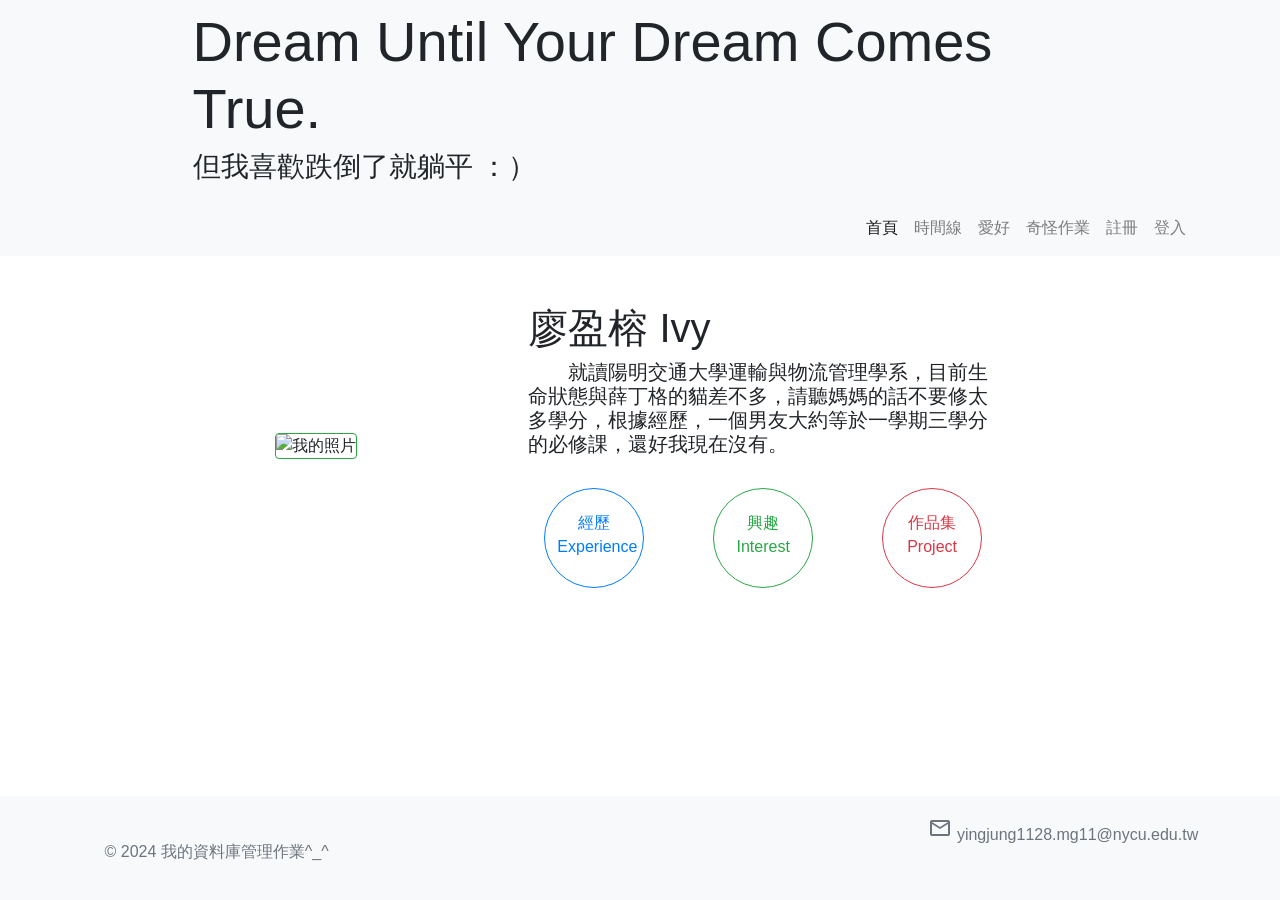
==== index.html @ 52b58dee "initial" ====
<!DOCTYPE html>
<html lang="en">
<head>
    <meta charset="UTF-8">
    <meta name="viewport" content="width=device-width, initial-scale=1.0">
    
    <link rel="stylesheet" href="https://fonts.googleapis.com/css2?family=Material+Symbols+Outlined:opsz,wght,FILL,GRAD@40,400,0,0" />
    <link rel="stylesheet" href="https://cdn.jsdelivr.net/npm/bootstrap@4.4.1/dist/css/bootstrap.min.css" integrity="sha384-Vkoo8x4CGsO3+Hhxv8T/Q5PaXtkKtu6ug5TOeNV6gBiFeWPGFN9MuhOf23Q9Ifjh" crossorigin="anonymous">
    <link rel="stylesheet" href="./my_style.css">

    <title>廖盈榕的個人簡歷</title>
</head>


<header>
    <nav class = "navbar navbar-expand-lg navbar-light bg-light">
        <div class="container">
            <div class="col-1"></div>
            <div class="col-10"> 
                <h2 class = "display-4"> Dream Until Your Dream Comes True.</h2>
                <h3> 但我喜歡跌倒了就躺平 ：）</h3>
            </div> 
            <div class="col-1"></div>
        </div>
    </nav>  
</header>


<body>
    <nav class="navbar navbar-expand-lg navbar-light bg-light">
        <div class="container-fluid">
            <div class="col"></div>
            <div class="col"></div>
            <div class="col align-end">
                <div class="navbar-nav">
                    <a class="nav-link active" aria-current="page" href="http://localhost/index.html">首頁</a>
                    <a class="nav-link" href="./experience.html">時間線</a>
                    <a class="nav-link" href="./interest.html">愛好</a>
                    <a class="nav-link" href="./project.html">奇怪作業</a>
                    <!--記得改這裡-->
                    <a class="nav-link" href="./php_project_demo/views/registration.php">註冊</a>
                    <a class="nav-link" href="./php_project_demo/views/login.php">登入</a>
                </div>
            </div>
        </div>
    </nav>

    <div class = "container">

        <div class="row">
            <div class="col"></div>
            <div class="col-8">
                <div class="row">
                    <div class="col-6 col-md-4 align-self-center">
                        <br><br><img src="./img/個人照.jpg" class="img-fluid rounded border border-success" alt = "我的照片">
                    </div>
                    <div class="col-sm-6 col-md-8">

                        <h1><br>廖盈榕 Ivy<br></h1>
                        <p class = "h5">&emsp;&emsp;就讀陽明交通大學運輸與物流管理學系，目前生命狀態與薛丁格的貓差不多，請聽媽媽的話不要修太多學分，根據經歷，一個男友大約等於一學期三學分的必修課，還好我現在沒有。<br><br></p>
                        <div class="row">
                            <div class="col-4">&emsp;<a class="btn btn-outline-primary circle" href="./experience.html" role="button">經歷 Experience</a></div>
                            <div class="col-4">&emsp;<a class="btn btn-outline-success circle" href="./interest.html" role="button">興趣 Interest</a></div>
                            <div class="col-4">&emsp;<a class="btn btn-outline-danger circle" href="./project.html" role="button">作品集 Project</a></div>
                        </div>
                    </div>
                </div>
            </div>
            <div class="col"></div>
        </div>
    </div>

</body>


<footer class = "bg-light">
    <div class = "row">
        <div class = "col-4">
            <p><br>&copy; 2024 我的資料庫管理作業^_^</p>
        </div>
        <div class = "col-4"></div>
        <div class = "col-4">
            <h6><spam class="material-symbols-outlined">mail</spam> yingjung1128.mg11@nycu.edu.tw</h6>
        </div>
    </div>
</footer>


</html>
---- my_style.css ----
.circle {
 	height: 100px;
 	width: 100px;
 	border-radius: 50%;
    text-align: center;
    padding-top: 22px;
	
 }
.footer {
    color: #6c757d;
    text-align: center;
    padding: 15px;
    position: sticky;
    margin-top: -15 px;
    bottom: 0 px;
    width: 100%;
    }

footer{
    color: #6c757d;
    text-align: center;
    padding: 20px;
    position: fixed;
    bottom: 0;
    width: 100%;
    }
}
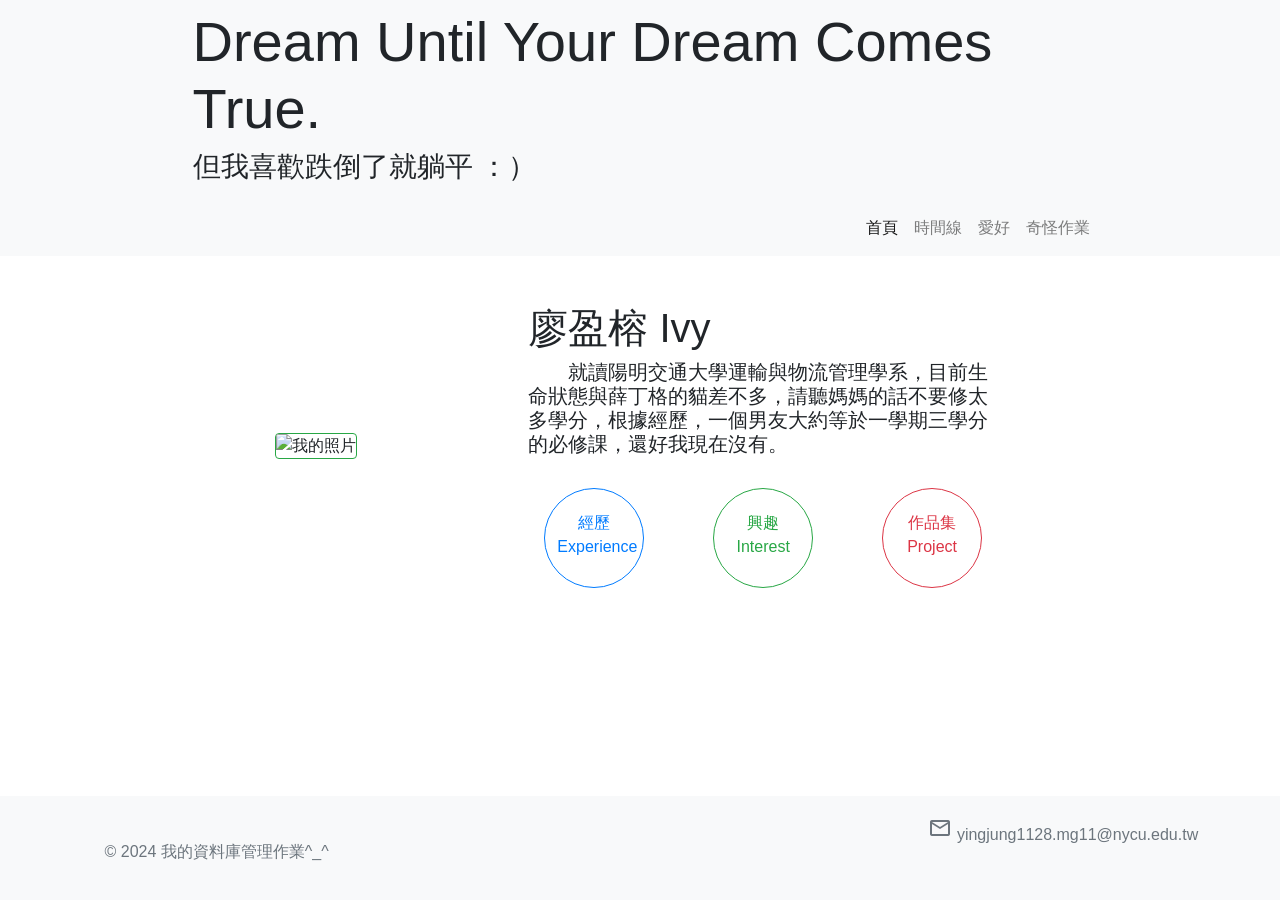
==== commit f2ef4748: "改網址" ====
--- a/index.html
+++ b/index.html
@@ -33,13 +33,14 @@
             <div class="col"></div>
             <div class="col align-end">
                 <div class="navbar-nav">
-                    <a class="nav-link active" aria-current="page" href="http://localhost/index.html">首頁</a>
+                    <a class="nav-link active" aria-current="page" href="https://lyj87.github.io/yingjung-resume/">首頁</a>
                     <a class="nav-link" href="./experience.html">時間線</a>
                     <a class="nav-link" href="./interest.html">愛好</a>
                     <a class="nav-link" href="./project.html">奇怪作業</a>
                     <!--記得改這裡-->
+                    <!--記得改這裡
                     <a class="nav-link" href="./php_project_demo/views/registration.php">註冊</a>
-                    <a class="nav-link" href="./php_project_demo/views/login.php">登入</a>
+                    <a class="nav-link" href="./php_project_demo/views/login.php">登入</a>-->
                 </div>
             </div>
         </div>
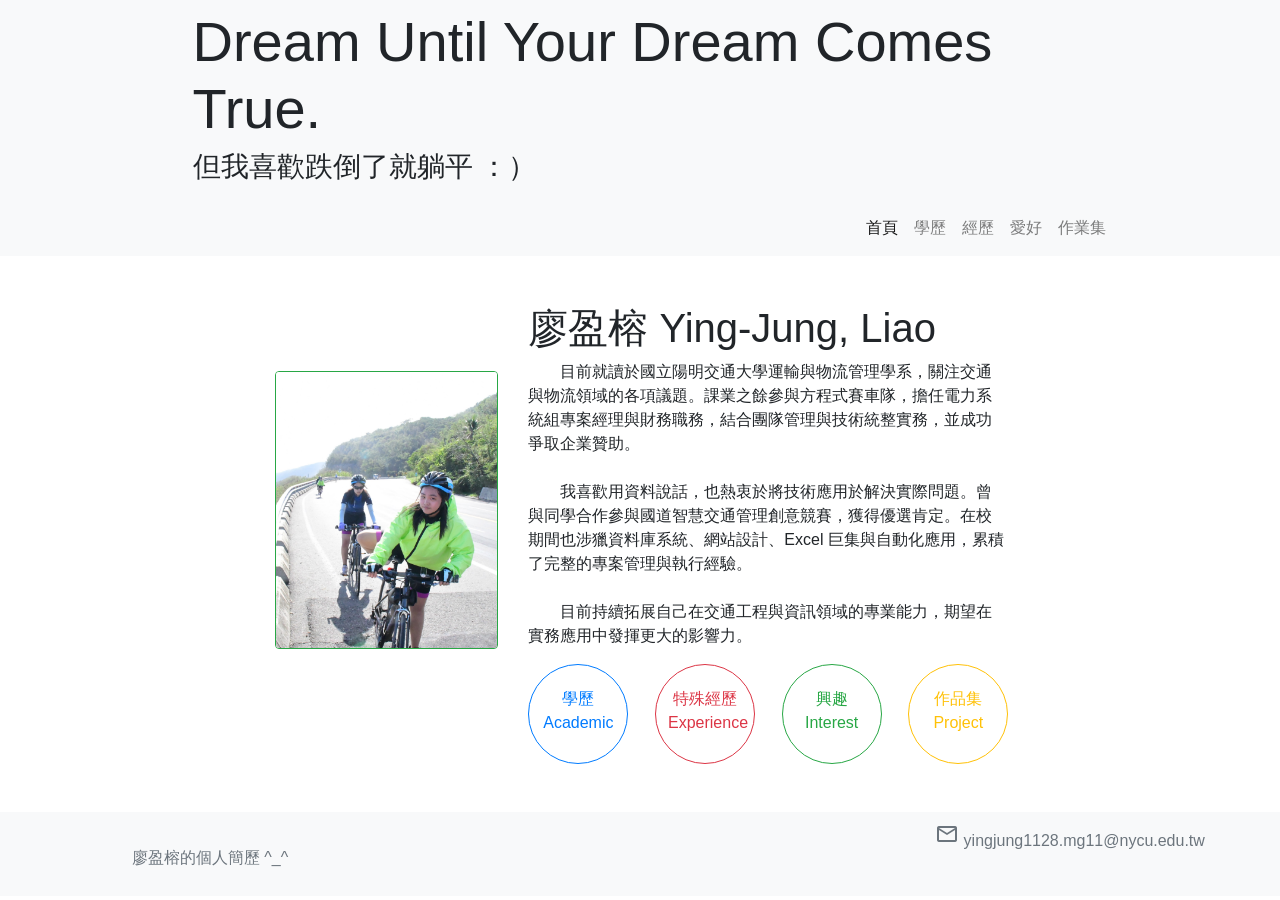
==== commit 8d72f8f0: "v1.1" ====
--- a/index.html
+++ b/index.html
@@ -1,90 +1,104 @@
 <!DOCTYPE html>
 <html lang="en">
+
 <head>
-    <meta charset="UTF-8">
-    <meta name="viewport" content="width=device-width, initial-scale=1.0">
-    
-    <link rel="stylesheet" href="https://fonts.googleapis.com/css2?family=Material+Symbols+Outlined:opsz,wght,FILL,GRAD@40,400,0,0" />
-    <link rel="stylesheet" href="https://cdn.jsdelivr.net/npm/bootstrap@4.4.1/dist/css/bootstrap.min.css" integrity="sha384-Vkoo8x4CGsO3+Hhxv8T/Q5PaXtkKtu6ug5TOeNV6gBiFeWPGFN9MuhOf23Q9Ifjh" crossorigin="anonymous">
-    <link rel="stylesheet" href="./my_style.css">
+  <meta charset="UTF-8">
+  <meta name="viewport" content="width=device-width, initial-scale=1.0">
 
-    <title>廖盈榕的個人簡歷</title>
+  <link rel="stylesheet"
+    href="https://fonts.googleapis.com/css2?family=Material+Symbols+Outlined:opsz,wght,FILL,GRAD@40,400,0,0" />
+  <link rel="stylesheet" href="https://cdn.jsdelivr.net/npm/bootstrap@4.4.1/dist/css/bootstrap.min.css"
+    integrity="sha384-Vkoo8x4CGsO3+Hhxv8T/Q5PaXtkKtu6ug5TOeNV6gBiFeWPGFN9MuhOf23Q9Ifjh" crossorigin="anonymous">
+  <link rel="stylesheet" href="./my_style.css">
+
+  <title>廖盈榕的個人簡歷</title>
 </head>
 
 
 <header>
-    <nav class = "navbar navbar-expand-lg navbar-light bg-light">
-        <div class="container">
-            <div class="col-1"></div>
-            <div class="col-10"> 
-                <h2 class = "display-4"> Dream Until Your Dream Comes True.</h2>
-                <h3> 但我喜歡跌倒了就躺平 ：）</h3>
-            </div> 
-            <div class="col-1"></div>
-        </div>
-    </nav>  
+  <nav class="navbar navbar-expand-lg navbar-light bg-light">
+    <div class="container">
+      <div class="col-1"></div>
+      <div class="col-10">
+        <h2 class="display-4"> Dream Until Your Dream Comes True.</h2>
+        <h3> 但我喜歡跌倒了就躺平 ：）</h3>
+      </div>
+      <div class="col-1"></div>
+    </div>
+  </nav>
 </header>
 
 
 <body>
-    <nav class="navbar navbar-expand-lg navbar-light bg-light">
-        <div class="container-fluid">
-            <div class="col"></div>
-            <div class="col"></div>
-            <div class="col align-end">
-                <div class="navbar-nav">
-                    <a class="nav-link active" aria-current="page" href="https://lyj87.github.io/yingjung-resume/">首頁</a>
-                    <a class="nav-link" href="./experience.html">時間線</a>
-                    <a class="nav-link" href="./interest.html">愛好</a>
-                    <a class="nav-link" href="./project.html">奇怪作業</a>
-                    <!--記得改這裡-->
-                    <!--記得改這裡
-                    <a class="nav-link" href="./php_project_demo/views/registration.php">註冊</a>
-                    <a class="nav-link" href="./php_project_demo/views/login.php">登入</a>-->
+  <nav class="navbar navbar-expand-lg navbar-light bg-light">
+    <div class="container-fluid">
+      <div class="col"></div>
+      <div class="col"></div>
+      <div class="col align-end">
+        <div class="navbar-nav">
+          <a class="nav-link active" aria-current="page" href="https://lyj87.github.io/yingjung-resume/">首頁</a>
+          <a class="nav-link" href="./academic.html">學歷</a>
+          <a class="nav-link" href="./experience.html">經歷</a>
+          <a class="nav-link" href="./interest.html">愛好</a>
+          <a class="nav-link" href="./project.html">作業集</a>
+        </div>
+      </div>
+    </div>
+  </nav>
+
+  <div class="d-flex flex-column">
+    <main class="flex-fill">
+      <div class="container pb-5">
+        <div class="row justify-content-center">
+          <div class="col-10 col-md-8">
+            <div class="row">
+              <div class="col-md-4 d-flex align-items-center justify-content-center">
+                <img src="./img/個人照.jpg" class="img-fluid rounded border border-success" alt="我的照片">
+              </div>
+              <div class="col-md-8">
+                <h1><br>廖盈榕 Ying-Jung, Liao<br></h1>
+                <p>
+                  &emsp;&emsp;目前就讀於國立陽明交通大學運輸與物流管理學系，關注交通與物流領域的各項議題。課業之餘參與方程式賽車隊，擔任電力系統組專案經理與財務職務，結合團隊管理與技術統整實務，並成功爭取企業贊助。<br><br>
+                  &emsp;&emsp;我喜歡用資料說話，也熱衷於將技術應用於解決實際問題。曾與同學合作參與國道智慧交通管理創意競賽，獲得優選肯定。在校期間也涉獵資料庫系統、網站設計、Excel
+                  巨集與自動化應用，累積了完整的專案管理與執行經驗。<br><br>
+                  &emsp;&emsp;目前持續拓展自己在交通工程與資訊領域的專業能力，期望在實務應用中發揮更大的影響力。
+                </p>
+
+                <div class="row">
+                  <div class="col-3 text-center">
+                    <a class="btn btn-outline-primary circle" href="./academic.html" role="button">學歷 Academic</a>
+                  </div>
+                  <div class="col-3 text-center">
+                    <a class="btn btn-outline-danger circle" href="./experience.html" role="button">特殊經歷 Experience</a>
+                  </div>
+                  <div class="col-3 text-center">
+                    <a class="btn btn-outline-success circle" href="./interest.html" role="button">興趣 Interest</a>
+                  </div>
+                  <div class="col-3 text-center">
+                    <a class="btn btn-outline-warning circle" href="./project.html" role="button">作品集 Project</a>
+                  </div>
                 </div>
+              </div>
             </div>
+          </div>
         </div>
-    </nav>
-
-    <div class = "container">
-
-        <div class="row">
-            <div class="col"></div>
-            <div class="col-8">
-                <div class="row">
-                    <div class="col-6 col-md-4 align-self-center">
-                        <br><br><img src="./img/個人照.jpg" class="img-fluid rounded border border-success" alt = "我的照片">
-                    </div>
-                    <div class="col-sm-6 col-md-8">
-
-                        <h1><br>廖盈榕 Ivy<br></h1>
-                        <p class = "h5">&emsp;&emsp;就讀陽明交通大學運輸與物流管理學系，目前生命狀態與薛丁格的貓差不多，請聽媽媽的話不要修太多學分，根據經歷，一個男友大約等於一學期三學分的必修課，還好我現在沒有。<br><br></p>
-                        <div class="row">
-                            <div class="col-4">&emsp;<a class="btn btn-outline-primary circle" href="./experience.html" role="button">經歷 Experience</a></div>
-                            <div class="col-4">&emsp;<a class="btn btn-outline-success circle" href="./interest.html" role="button">興趣 Interest</a></div>
-                            <div class="col-4">&emsp;<a class="btn btn-outline-danger circle" href="./project.html" role="button">作品集 Project</a></div>
-                        </div>
-                    </div>
-                </div>
-            </div>
-            <div class="col"></div>
-        </div>
-    </div>
-
+      </div>
+    </main>
 </body>
 
+<footer class="bg-light">
+  <div class="row">
+    <div class="col-4">
+      <p><br>廖盈榕的個人簡歷 ^_^</p>
+    </div>
+    <div class="col-4"></div>
+    <div class="col-4">
+      <h6>
+        <span class="material-symbols-outlined">mail</span> yingjung1128.mg11@nycu.edu.tw
+      </h6>
+    </div>
+  </div>
+</footer>
+</div>
 
-<footer class = "bg-light">
-    <div class = "row">
-        <div class = "col-4">
-            <p><br>&copy; 2024 我的資料庫管理作業^_^</p>
-        </div>
-        <div class = "col-4"></div>
-        <div class = "col-4">
-            <h6><spam class="material-symbols-outlined">mail</spam> yingjung1128.mg11@nycu.edu.tw</h6>
-        </div>
-    </div>
-</footer>
-
-
-</html>
+</html>
--- a/my_style.css
+++ b/my_style.css
@@ -6,22 +6,11 @@
     padding-top: 22px;
 	
  }
-.footer {
+    
+ footer{
     color: #6c757d;
     text-align: center;
-    padding: 15px;
-    position: sticky;
-    margin-top: -15 px;
-    bottom: 0 px;
+    padding: 10px;
     width: 100%;
     }
 
-footer{
-    color: #6c757d;
-    text-align: center;
-    padding: 20px;
-    position: fixed;
-    bottom: 0;
-    width: 100%;
-    }
-}
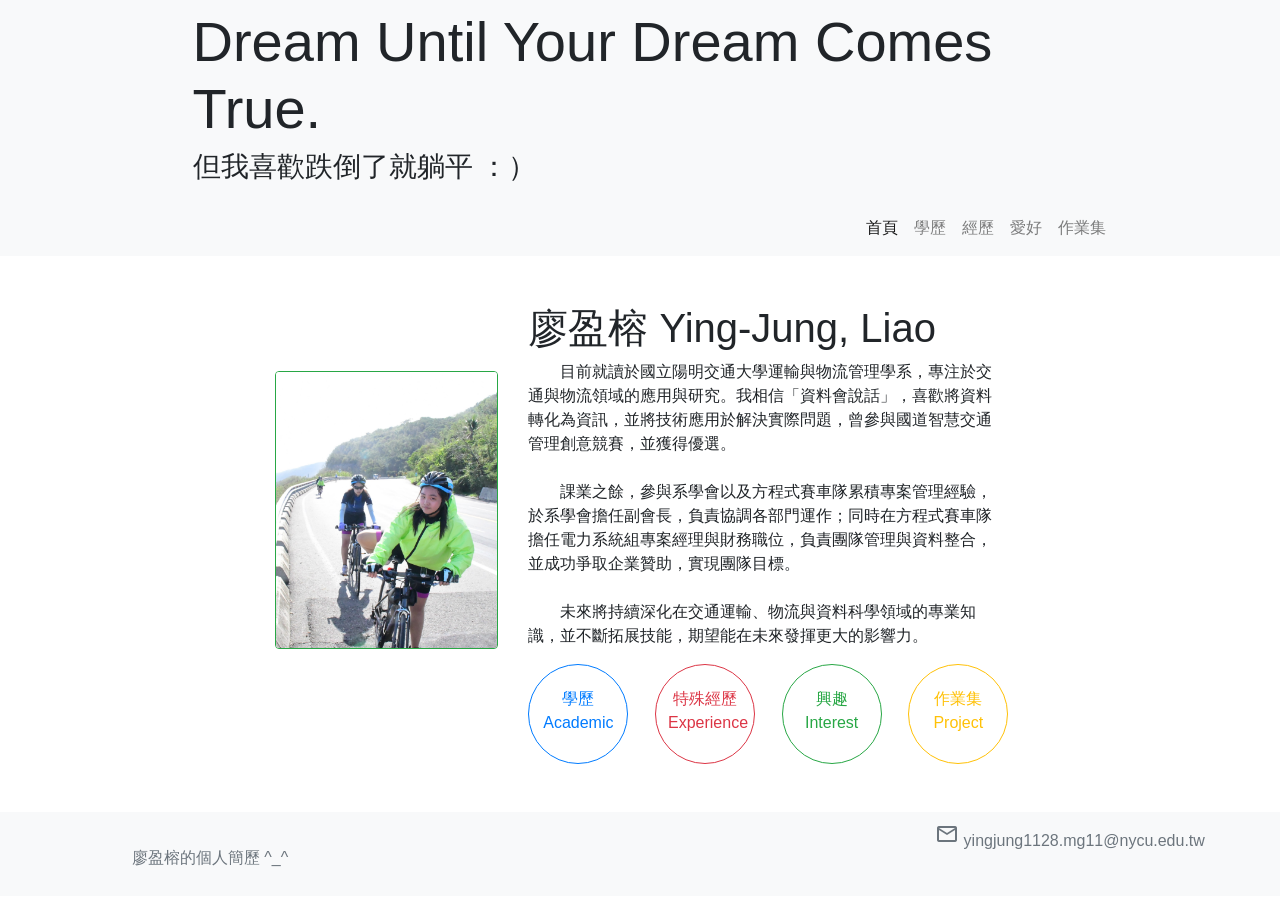
==== commit 858146be: "v1.2" ====
--- a/index.html
+++ b/index.html
@@ -58,10 +58,9 @@
               <div class="col-md-8">
                 <h1><br>廖盈榕 Ying-Jung, Liao<br></h1>
                 <p>
-                  &emsp;&emsp;目前就讀於國立陽明交通大學運輸與物流管理學系，關注交通與物流領域的各項議題。課業之餘參與方程式賽車隊，擔任電力系統組專案經理與財務職務，結合團隊管理與技術統整實務，並成功爭取企業贊助。<br><br>
-                  &emsp;&emsp;我喜歡用資料說話，也熱衷於將技術應用於解決實際問題。曾與同學合作參與國道智慧交通管理創意競賽，獲得優選肯定。在校期間也涉獵資料庫系統、網站設計、Excel
-                  巨集與自動化應用，累積了完整的專案管理與執行經驗。<br><br>
-                  &emsp;&emsp;目前持續拓展自己在交通工程與資訊領域的專業能力，期望在實務應用中發揮更大的影響力。
+                  &emsp;&emsp;目前就讀於國立陽明交通大學運輸與物流管理學系，專注於交通與物流領域的應用與研究。我相信「資料會說話」，喜歡將資料轉化為資訊，並將技術應用於解決實際問題，曾參與國道智慧交通管理創意競賽，並獲得優選。<br><br>
+                  &emsp;&emsp;課業之餘，參與系學會以及方程式賽車隊累積專案管理經驗，於系學會擔任副會長，負責協調各部門運作；同時在方程式賽車隊擔任電力系統組專案經理與財務職位，負責團隊管理與資料整合，並成功爭取企業贊助，實現團隊目標。<br><br>
+                  &emsp;&emsp;未來將持續深化在交通運輸、物流與資料科學領域的專業知識，並不斷拓展技能，期望能在未來發揮更大的影響力。
                 </p>
 
                 <div class="row">
@@ -75,7 +74,7 @@
                     <a class="btn btn-outline-success circle" href="./interest.html" role="button">興趣 Interest</a>
                   </div>
                   <div class="col-3 text-center">
-                    <a class="btn btn-outline-warning circle" href="./project.html" role="button">作品集 Project</a>
+                    <a class="btn btn-outline-warning circle" href="./project.html" role="button">作業集 Project</a>
                   </div>
                 </div>
               </div>
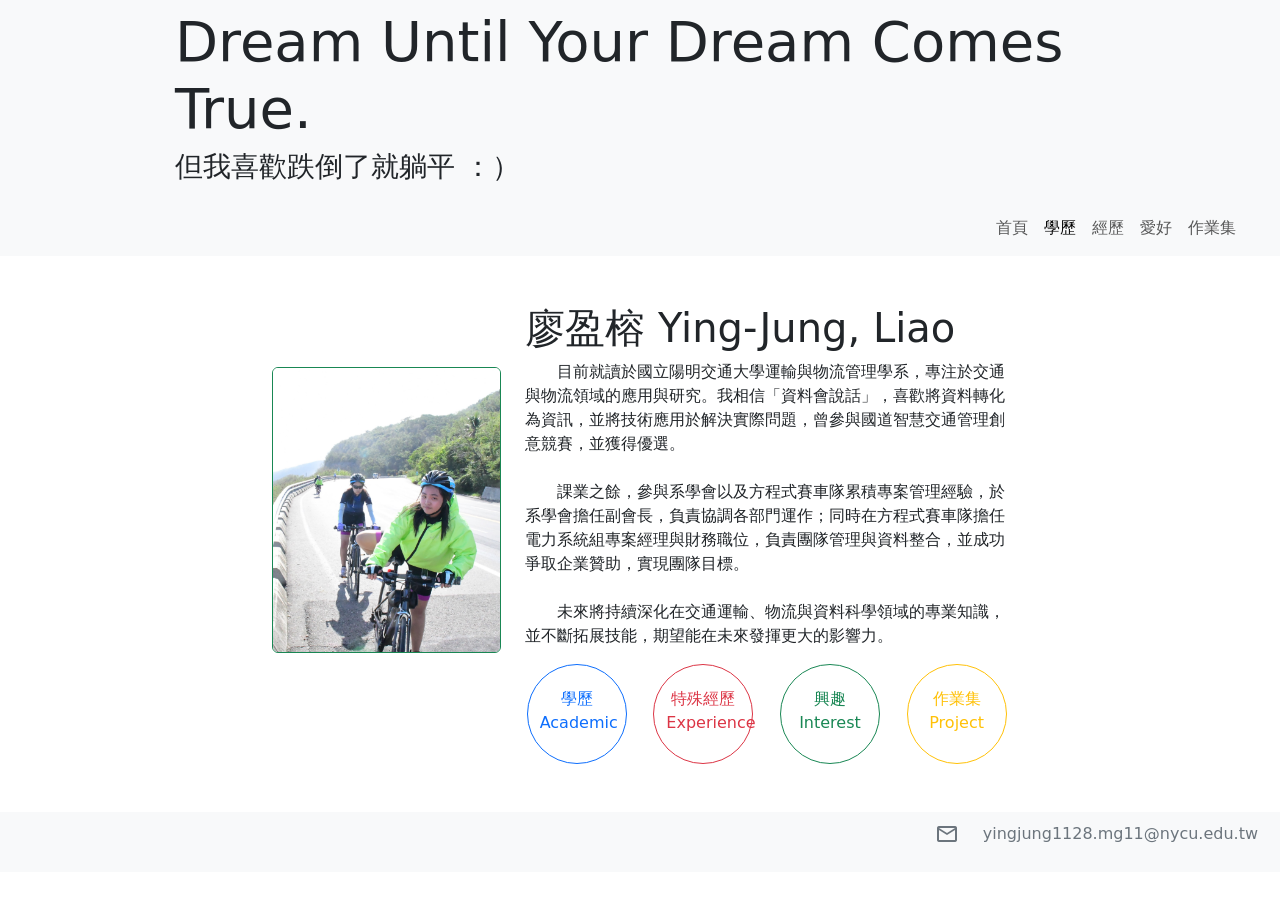
==== commit 812f6d1d: "v1.2" ====
--- a/index.html
+++ b/index.html
@@ -4,100 +4,100 @@
 <head>
   <meta charset="UTF-8">
   <meta name="viewport" content="width=device-width, initial-scale=1.0">
-
   <link rel="stylesheet"
     href="https://fonts.googleapis.com/css2?family=Material+Symbols+Outlined:opsz,wght,FILL,GRAD@40,400,0,0" />
-  <link rel="stylesheet" href="https://cdn.jsdelivr.net/npm/bootstrap@4.4.1/dist/css/bootstrap.min.css"
-    integrity="sha384-Vkoo8x4CGsO3+Hhxv8T/Q5PaXtkKtu6ug5TOeNV6gBiFeWPGFN9MuhOf23Q9Ifjh" crossorigin="anonymous">
+  <link href="https://cdn.jsdelivr.net/npm/bootstrap@5.1.0/dist/css/bootstrap.min.css" rel="stylesheet">
   <link rel="stylesheet" href="./my_style.css">
 
   <title>廖盈榕的個人簡歷</title>
 </head>
 
+<body class="min-vh-100 d-flex flex-column">
+  <header>
+    <nav class="navbar navbar-expand-lg navbar-light bg-light">
+      <div class="container">
+        <div class="col-1"></div>
+        <div class="col-10">
+          <h2 class="display-4"> Dream Until Your Dream Comes True.</h2>
+          <h3> 但我喜歡跌倒了就躺平 ：）</h3>
+        </div>
+        <div class="col-1"></div>
+      </div>
+    </nav>
+  </header>
 
-<header>
-  <nav class="navbar navbar-expand-lg navbar-light bg-light">
-    <div class="container">
-      <div class="col-1"></div>
-      <div class="col-10">
-        <h2 class="display-4"> Dream Until Your Dream Comes True.</h2>
-        <h3> 但我喜歡跌倒了就躺平 ：）</h3>
-      </div>
-      <div class="col-1"></div>
-    </div>
-  </nav>
-</header>
-
-
-<body>
-  <nav class="navbar navbar-expand-lg navbar-light bg-light">
-    <div class="container-fluid">
-      <div class="col"></div>
-      <div class="col"></div>
-      <div class="col align-end">
-        <div class="navbar-nav">
-          <a class="nav-link active" aria-current="page" href="https://lyj87.github.io/yingjung-resume/">首頁</a>
-          <a class="nav-link" href="./academic.html">學歷</a>
-          <a class="nav-link" href="./experience.html">經歷</a>
-          <a class="nav-link" href="./interest.html">愛好</a>
-          <a class="nav-link" href="./project.html">作業集</a>
+  <main class="flex-grow-1">
+    <nav class="navbar navbar-expand-lg navbar-light bg-light">
+      <div class="container-fluid d-flex justify-content-end align-end mx-4">
+        <button class="navbar-toggler" type="button" data-bs-toggle="collapse" data-bs-target="#navbarNav"
+          aria-controls="navbarNav" aria-expanded="false" aria-label="Toggle navigation">
+          <span class="navbar-toggler-icon"></span>
+        </button>
+        <div class="collapse navbar-collapse" id="navbarNav">
+          <div class="navbar-nav ms-auto">
+            <a class="nav-link text-end" aria-current="page" href="https://lyj87.github.io/yingjung-resume/">首頁</a>
+            <a class="nav-link text-end active" href="./academic.html">學歷</a>
+            <a class="nav-link text-end" href="./experience.html">經歷</a>
+            <a class="nav-link text-end" href="./interest.html">愛好</a>
+            <a class="nav-link text-end" href="./project.html">作業集</a>
+          </div>
         </div>
       </div>
-    </div>
-  </nav>
 
-  <div class="d-flex flex-column">
-    <main class="flex-fill">
-      <div class="container pb-5">
-        <div class="row justify-content-center">
-          <div class="col-10 col-md-8">
-            <div class="row">
-              <div class="col-md-4 d-flex align-items-center justify-content-center">
-                <img src="./img/個人照.jpg" class="img-fluid rounded border border-success" alt="我的照片">
-              </div>
-              <div class="col-md-8">
-                <h1><br>廖盈榕 Ying-Jung, Liao<br></h1>
-                <p>
-                  &emsp;&emsp;目前就讀於國立陽明交通大學運輸與物流管理學系，專注於交通與物流領域的應用與研究。我相信「資料會說話」，喜歡將資料轉化為資訊，並將技術應用於解決實際問題，曾參與國道智慧交通管理創意競賽，並獲得優選。<br><br>
-                  &emsp;&emsp;課業之餘，參與系學會以及方程式賽車隊累積專案管理經驗，於系學會擔任副會長，負責協調各部門運作；同時在方程式賽車隊擔任電力系統組專案經理與財務職位，負責團隊管理與資料整合，並成功爭取企業贊助，實現團隊目標。<br><br>
-                  &emsp;&emsp;未來將持續深化在交通運輸、物流與資料科學領域的專業知識，並不斷拓展技能，期望能在未來發揮更大的影響力。
-                </p>
+    </nav>
 
-                <div class="row">
-                  <div class="col-3 text-center">
-                    <a class="btn btn-outline-primary circle" href="./academic.html" role="button">學歷 Academic</a>
-                  </div>
-                  <div class="col-3 text-center">
-                    <a class="btn btn-outline-danger circle" href="./experience.html" role="button">特殊經歷 Experience</a>
-                  </div>
-                  <div class="col-3 text-center">
-                    <a class="btn btn-outline-success circle" href="./interest.html" role="button">興趣 Interest</a>
-                  </div>
-                  <div class="col-3 text-center">
-                    <a class="btn btn-outline-warning circle" href="./project.html" role="button">作業集 Project</a>
+    <div class="d-flex flex-column">
+      <main class="flex-fill">
+        <div class="container pb-5">
+          <div class="row justify-content-center">
+            <div class="col-10 col-md-8">
+              <div class="row">
+                <div class="col-md-4 d-flex align-items-center justify-content-center">
+                  <img src="./img/個人照.jpg" class="img-fluid rounded border border-success" alt="我的照片">
+                </div>
+                <div class="col-md-8">
+                  <h1><br>廖盈榕 Ying-Jung, Liao<br></h1>
+                  <p>
+                    &emsp;&emsp;目前就讀於國立陽明交通大學運輸與物流管理學系，專注於交通與物流領域的應用與研究。我相信「資料會說話」，喜歡將資料轉化為資訊，並將技術應用於解決實際問題，曾參與國道智慧交通管理創意競賽，並獲得優選。<br><br>
+                    &emsp;&emsp;課業之餘，參與系學會以及方程式賽車隊累積專案管理經驗，於系學會擔任副會長，負責協調各部門運作；同時在方程式賽車隊擔任電力系統組專案經理與財務職位，負責團隊管理與資料整合，並成功爭取企業贊助，實現團隊目標。<br><br>
+                    &emsp;&emsp;未來將持續深化在交通運輸、物流與資料科學領域的專業知識，並不斷拓展技能，期望能在未來發揮更大的影響力。
+                  </p>
+
+                  <div class="row">
+                    <div class="col-3 text-center">
+                      <a class="btn btn-outline-primary circle" href="./academic.html" role="button">學歷 Academic</a>
+                    </div>
+                    <div class="col-3 text-center">
+                      <a class="btn btn-outline-danger circle" href="./experience.html" role="button">特殊經歷
+                        Experience</a>
+                    </div>
+                    <div class="col-3 text-center">
+                      <a class="btn btn-outline-success circle" href="./interest.html" role="button">興趣 Interest</a>
+                    </div>
+                    <div class="col-3 text-center">
+                      <a class="btn btn-outline-warning circle" href="./project.html" role="button">作業集 Project</a>
+                    </div>
                   </div>
                 </div>
               </div>
             </div>
           </div>
         </div>
-      </div>
-    </main>
+      </main>
+
+
+      <footer class="bg-light">
+        <div class="container-fluid d-flex justify-content-end w-100">
+          <p class="d-flex align-items-center">
+            <span class="material-symbols-outlined">mail</span>
+            <span class="ms-2">&emsp;yingjung1128.mg11@nycu.edu.tw</span>
+          </p>
+        </div>
+      </footer>
+
+      <script src="https://code.jquery.com/jquery-3.6.0.min.js"></script>
+      <script src="https://cdn.jsdelivr.net/npm/popper.js@1.16.0/dist/umd/popper.min.js"></script>
+      <script src="https://cdn.jsdelivr.net/npm/bootstrap@5.1.0/dist/js/bootstrap.bundle.min.js"></script>
 </body>
 
-<footer class="bg-light">
-  <div class="row">
-    <div class="col-4">
-      <p><br>廖盈榕的個人簡歷 ^_^</p>
-    </div>
-    <div class="col-4"></div>
-    <div class="col-4">
-      <h6>
-        <span class="material-symbols-outlined">mail</span> yingjung1128.mg11@nycu.edu.tw
-      </h6>
-    </div>
-  </div>
-</footer>
-</div>
-
 </html>
--- a/my_style.css
+++ b/my_style.css
@@ -1,16 +1,16 @@
 .circle {
- 	height: 100px;
- 	width: 100px;
- 	border-radius: 50%;
-    text-align: center;
-    padding-top: 22px;
-	
- }
-    
- footer{
-    color: #6c757d;
-    text-align: center;
-    padding: 10px;
-    width: 100%;
-    }
+   height: 100px;
+   width: 100px;
+   border-radius: 50%;
+   text-align: center;
+   padding-top: 22px;
 
+}
+
+footer {
+   color: #6c757d;
+   text-align: center;
+   padding: 10px;
+   width: 100%;
+   bottom: 0;
+}
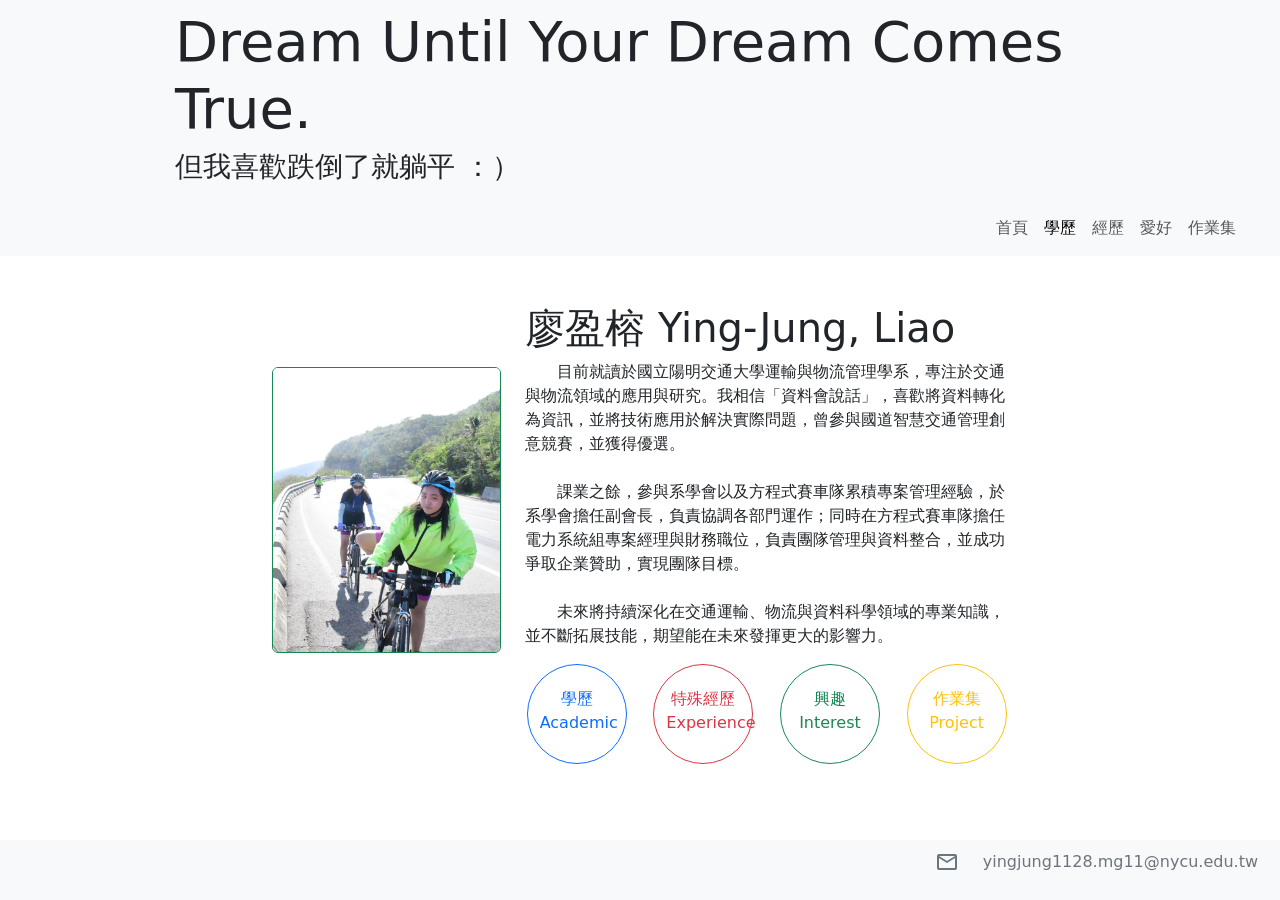
==== commit 88a50d71: "v1.3" ====
--- a/index.html
+++ b/index.html
@@ -47,57 +47,57 @@
     </nav>
 
     <div class="d-flex flex-column">
-      <main class="flex-fill">
-        <div class="container pb-5">
-          <div class="row justify-content-center">
-            <div class="col-10 col-md-8">
-              <div class="row">
-                <div class="col-md-4 d-flex align-items-center justify-content-center">
-                  <img src="./img/個人照.jpg" class="img-fluid rounded border border-success" alt="我的照片">
-                </div>
-                <div class="col-md-8">
-                  <h1><br>廖盈榕 Ying-Jung, Liao<br></h1>
-                  <p>
-                    &emsp;&emsp;目前就讀於國立陽明交通大學運輸與物流管理學系，專注於交通與物流領域的應用與研究。我相信「資料會說話」，喜歡將資料轉化為資訊，並將技術應用於解決實際問題，曾參與國道智慧交通管理創意競賽，並獲得優選。<br><br>
-                    &emsp;&emsp;課業之餘，參與系學會以及方程式賽車隊累積專案管理經驗，於系學會擔任副會長，負責協調各部門運作；同時在方程式賽車隊擔任電力系統組專案經理與財務職位，負責團隊管理與資料整合，並成功爭取企業贊助，實現團隊目標。<br><br>
-                    &emsp;&emsp;未來將持續深化在交通運輸、物流與資料科學領域的專業知識，並不斷拓展技能，期望能在未來發揮更大的影響力。
-                  </p>
+      <div class="container pb-5">
+        <div class="row justify-content-center">
+          <div class="col-10 col-md-8">
+            <div class="row">
+              <div class="col-md-4 d-flex align-items-center justify-content-center">
+                <img src="./img/個人照.jpg" class="img-fluid rounded border border-success" alt="我的照片">
+              </div>
+              <div class="col-md-8">
+                <h1><br>廖盈榕 Ying-Jung, Liao<br></h1>
+                <p>
+                  &emsp;&emsp;目前就讀於國立陽明交通大學運輸與物流管理學系，專注於交通與物流領域的應用與研究。我相信「資料會說話」，喜歡將資料轉化為資訊，並將技術應用於解決實際問題，曾參與國道智慧交通管理創意競賽，並獲得優選。<br><br>
+                  &emsp;&emsp;課業之餘，參與系學會以及方程式賽車隊累積專案管理經驗，於系學會擔任副會長，負責協調各部門運作；同時在方程式賽車隊擔任電力系統組專案經理與財務職位，負責團隊管理與資料整合，並成功爭取企業贊助，實現團隊目標。<br><br>
+                  &emsp;&emsp;未來將持續深化在交通運輸、物流與資料科學領域的專業知識，並不斷拓展技能，期望能在未來發揮更大的影響力。
+                </p>
 
-                  <div class="row">
-                    <div class="col-3 text-center">
-                      <a class="btn btn-outline-primary circle" href="./academic.html" role="button">學歷 Academic</a>
-                    </div>
-                    <div class="col-3 text-center">
-                      <a class="btn btn-outline-danger circle" href="./experience.html" role="button">特殊經歷
-                        Experience</a>
-                    </div>
-                    <div class="col-3 text-center">
-                      <a class="btn btn-outline-success circle" href="./interest.html" role="button">興趣 Interest</a>
-                    </div>
-                    <div class="col-3 text-center">
-                      <a class="btn btn-outline-warning circle" href="./project.html" role="button">作業集 Project</a>
-                    </div>
+                <div class="row">
+                  <div class="col-3 text-center">
+                    <a class="btn btn-outline-primary circle" href="./academic.html" role="button">學歷 Academic</a>
+                  </div>
+                  <div class="col-3 text-center">
+                    <a class="btn btn-outline-danger circle" href="./experience.html" role="button">特殊經歷
+                      Experience</a>
+                  </div>
+                  <div class="col-3 text-center">
+                    <a class="btn btn-outline-success circle" href="./interest.html" role="button">興趣 Interest</a>
+                  </div>
+                  <div class="col-3 text-center">
+                    <a class="btn btn-outline-warning circle" href="./project.html" role="button">作業集 Project</a>
                   </div>
                 </div>
               </div>
             </div>
           </div>
         </div>
-      </main>
+      </div>
+  </main>
 
 
-      <footer class="bg-light">
-        <div class="container-fluid d-flex justify-content-end w-100">
-          <p class="d-flex align-items-center">
-            <span class="material-symbols-outlined">mail</span>
-            <span class="ms-2">&emsp;yingjung1128.mg11@nycu.edu.tw</span>
-          </p>
-        </div>
-      </footer>
+  <footer class="bg-light">
+    <div class="container-fluid d-flex justify-content-end w-100">
+      <p class="d-flex align-items-center">
+        <span class="material-symbols-outlined">mail</span>
+        <span class="ms-2">&emsp;yingjung1128.mg11@nycu.edu.tw</span>
+      </p>
+    </div>
+  </footer>
 
-      <script src="https://code.jquery.com/jquery-3.6.0.min.js"></script>
-      <script src="https://cdn.jsdelivr.net/npm/popper.js@1.16.0/dist/umd/popper.min.js"></script>
-      <script src="https://cdn.jsdelivr.net/npm/bootstrap@5.1.0/dist/js/bootstrap.bundle.min.js"></script>
+
+  <script src="https://code.jquery.com/jquery-3.6.0.min.js"></script>
+  <script src="https://cdn.jsdelivr.net/npm/popper.js@1.16.0/dist/umd/popper.min.js"></script>
+  <script src="https://cdn.jsdelivr.net/npm/bootstrap@5.1.0/dist/js/bootstrap.bundle.min.js"></script>
 </body>
 
 </html>
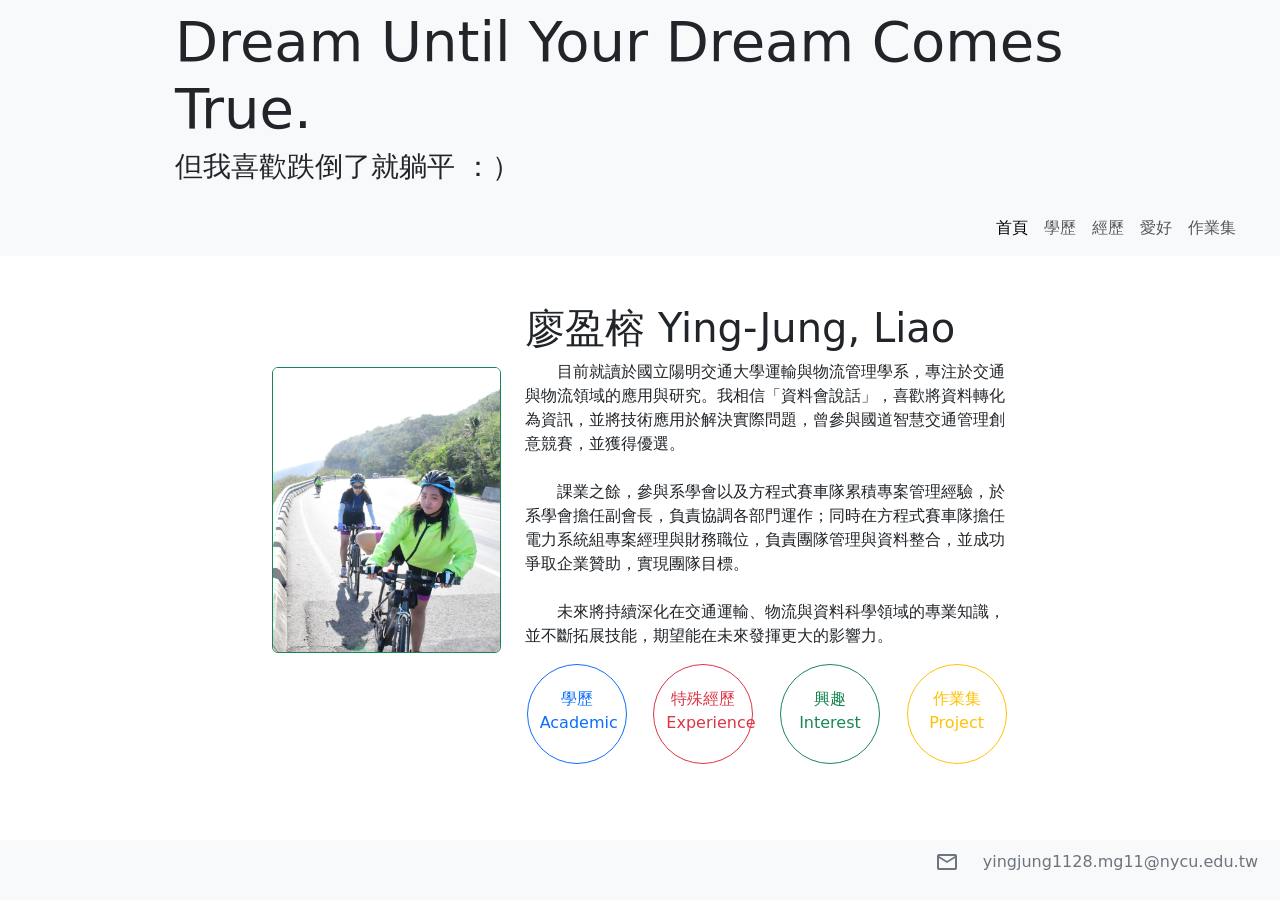
==== commit 5959590d: "v1.3.1" ====
--- a/index.html
+++ b/index.html
@@ -35,8 +35,9 @@
         </button>
         <div class="collapse navbar-collapse" id="navbarNav">
           <div class="navbar-nav ms-auto">
-            <a class="nav-link text-end" aria-current="page" href="https://lyj87.github.io/yingjung-resume/">首頁</a>
-            <a class="nav-link text-end active" href="./academic.html">學歷</a>
+            <a class="nav-link text-end  active" aria-current="page"
+              href="https://lyj87.github.io/yingjung-resume/">首頁</a>
+            <a class="nav-link text-end" href="./academic.html">學歷</a>
             <a class="nav-link text-end" href="./experience.html">經歷</a>
             <a class="nav-link text-end" href="./interest.html">愛好</a>
             <a class="nav-link text-end" href="./project.html">作業集</a>
